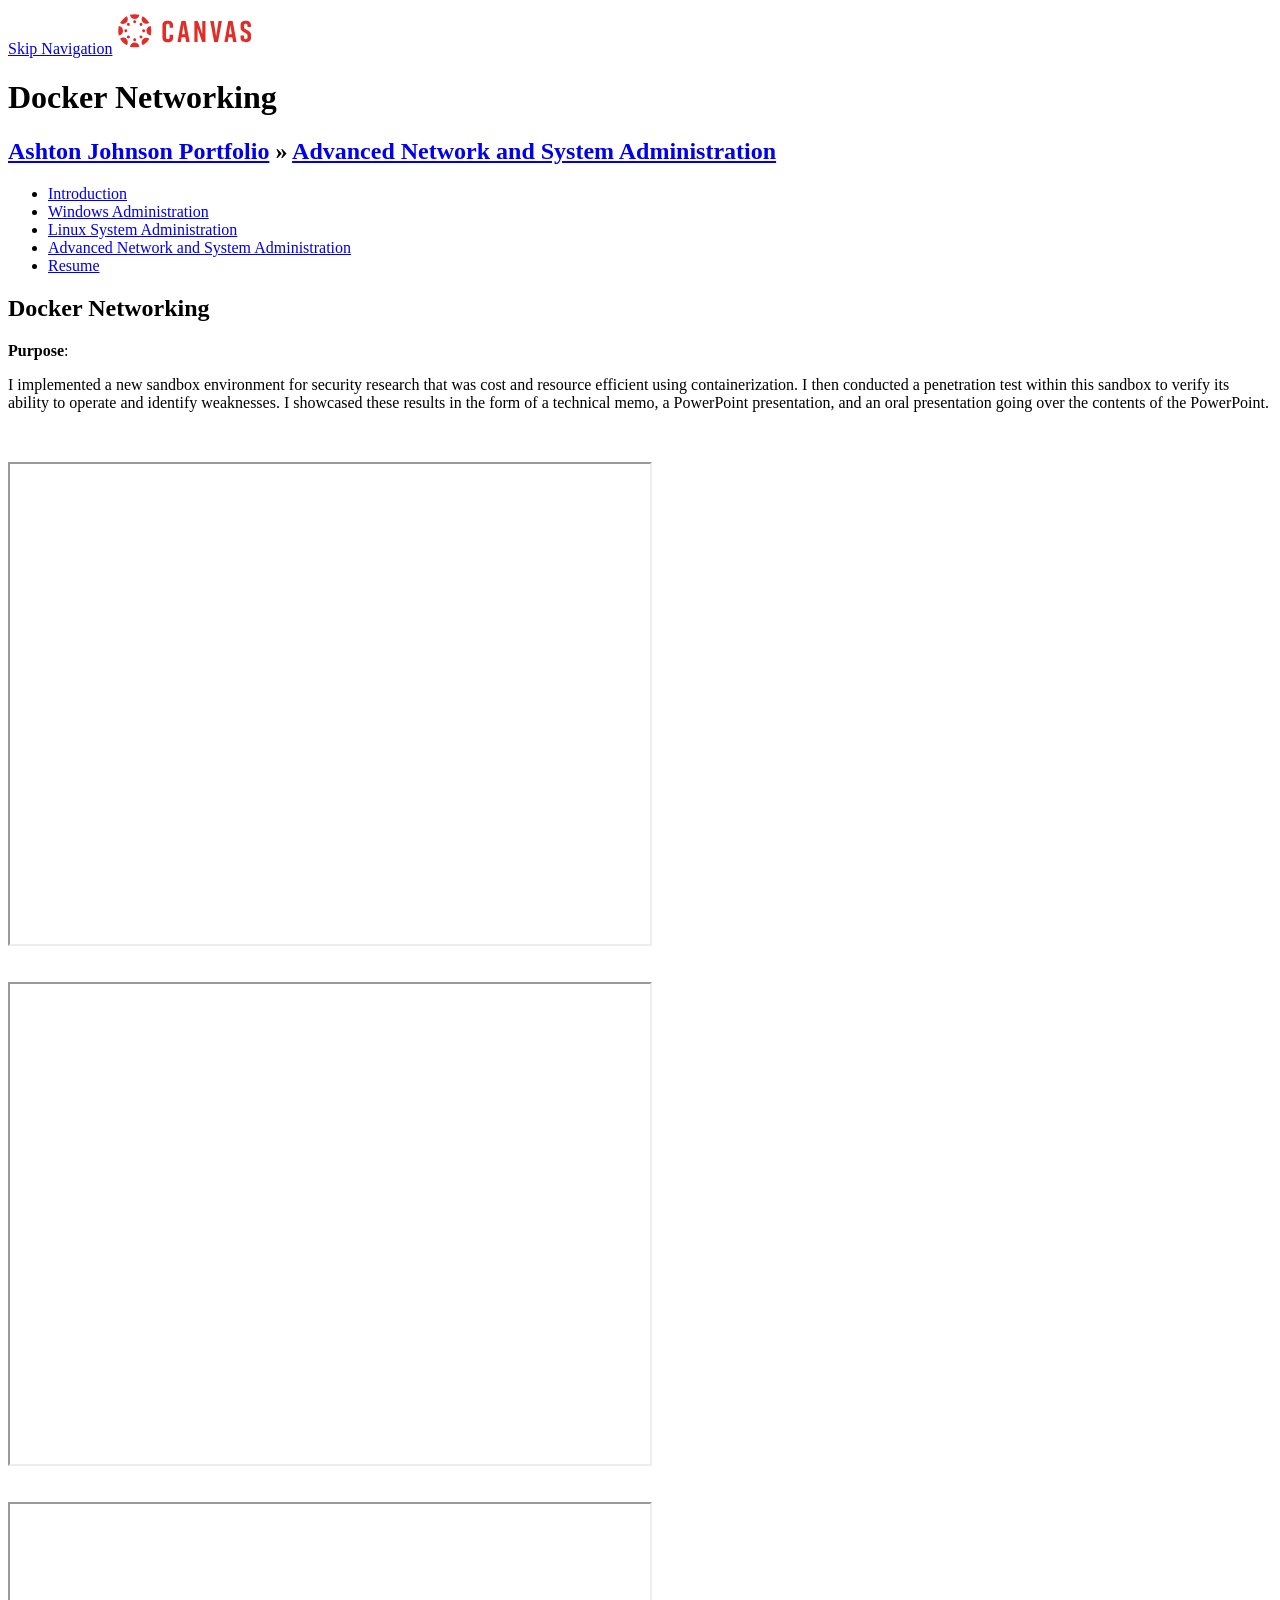
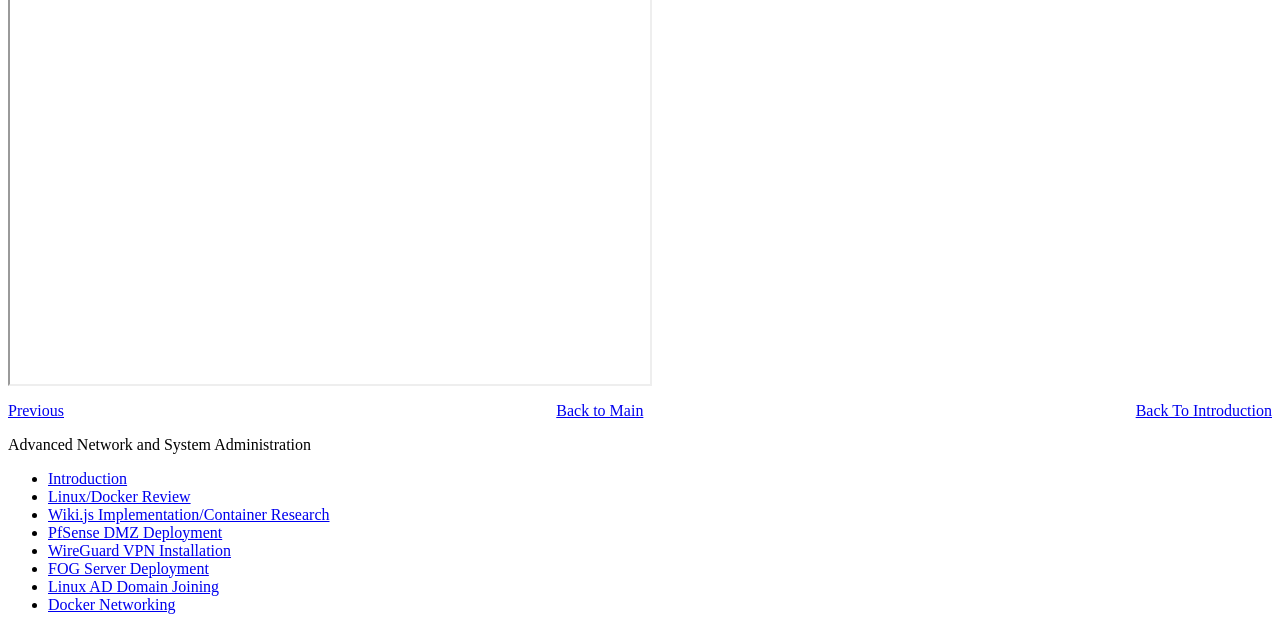
==== advanced-network-and-system-administration_docker-networking.html @ 5aa888a2 "Add files via upload" ====
<!DOCTYPE html PUBLIC "-//W3C//DTD XHTML 1.0 Transitional//EN"
        "http://www.w3.org/TR/xhtml1/DTD/xhtml1-transitional.dtd">
<html xmlns="http://www.w3.org/1999/xhtml">
<head>
  <meta http-equiv="Content-Type" content="text/html;charset=utf-8" />
  <title>Docker Networking -- Ashton Johnson Portfolio</title>
  <link href="eportfolio.css" media="screen" rel="stylesheet" type="text/css" />
</head>
<body>
<div id="container">
  <div id="header">
    <a href="#skip_navigation" id="skip_navigation_link">Skip Navigation</a>
    <a href="http://www.instructure.com" title="Created with Canvas"><img class="logo" src="logo.svg" alt="logo"/></a>
    <h1>Docker Networking</h1>
    <h2><a href="introduction_ashton-johnsons-portfolio.html">Ashton Johnson Portfolio</a> &#187; <a href="advanced-network-and-system-administration_introduction.html">Advanced Network and System Administration</a></h2>
    <div class="clear"></div>
  </div>
  <div class="clear"></div>
  <div id="nav-level2">
    <ul>
      <li class=""><a href="introduction_ashton-johnsons-portfolio.html">Introduction</a></li>
      <li class=""><a href="windows-administration_windows-administration-experience.html">Windows Administration</a></li>
      <li class=""><a href="linux-system-administration_linux-system-administration-experience.html">Linux System Administration</a></li>
      <li class="current"><a href="advanced-network-and-system-administration_introduction.html">Advanced Network and System Administration</a></li>
      <li class=""><a href="resume_ashton-johnsons-resume.html">Resume</a></li>
    </ul>
    <div class="clear"></div>
  </div>
  <div id="content">
    <a name="skip_navigation"></a>
    <h2>Docker Networking</h2>
    <div id="page_content">
        
<div class="section " id="page_section_0">
  <div class="section_content">
        <p><strong><span>Purpose</span></strong><span>:</span></p><p><span>I implemented a new sandbox environment for security research that was cost and resource efficient using containerization. I then conducted a penetration test within this sandbox to verify its ability to operate and identify weaknesses. I showcased these results in the form of a technical memo, a PowerPoint presentation, and an oral presentation going over the contents of the PowerPoint.</span></p><p>&nbsp;</p>
  </div>
</div>

        
<div class="section " id="page_section_1">
  <div class="section_content">
        <iframe src="https://drive.google.com/file/d/1D3HkFU4fW3EckhCeJobUQFJL_qGLh03K/preview" width="640" height="480" allow="autoplay"></iframe><br><br><br><iframe src="https://drive.google.com/file/d/15GFZc38HV2dPOMK_dTvoTQVM6oL67ANn/preview" width="640" height="480" allow="autoplay"></iframe><br><br><br><iframe src="https://drive.google.com/file/d/1cs5l_c2Qc_z8rp94EmbZyrHrqCYe8LTS/preview" width="640" height="480" allow="autoplay"></iframe>
  </div>
</div>

        
<div class="section " id="page_section_2">
  <div class="section_content">
        <p style="text-align: center;"><a style="float: left;" href="https://nku.instructure.com/eportfolios/6986/advanced-network-and-system-administration/linux-ad-domain-joining">Previous</a> <a href="https://nku.instructure.com/eportfolios/6986/introduction">Back to Main</a> <a style="float: right;" href="https://nku.instructure.com/eportfolios/6986/advanced-network-and-system-administration/introduction">Back To Introduction</a></p>
  </div>
</div>

    </div>
  </div>
  <div id="sidebar">
    <div class="section_header">
      Advanced Network and System Administration
    </div>
    <ul id="page_list">
        <li id="page_47881" class="page ">
          <a class="page_url" href="advanced-network-and-system-administration_introduction.html">
            <span class="name">Introduction</span>
          </a>
        </li>
        <li id="page_47882" class="page ">
          <a class="page_url" href="advanced-network-and-system-administration_linux-slash-docker-review.html">
            <span class="name">Linux/Docker Review</span>
          </a>
        </li>
        <li id="page_47883" class="page ">
          <a class="page_url" href="advanced-network-and-system-administration_wiki-dot-js-implementation-slash-container-research.html">
            <span class="name">Wiki.js Implementation/Container Research</span>
          </a>
        </li>
        <li id="page_47884" class="page ">
          <a class="page_url" href="advanced-network-and-system-administration_pfsense-dmz-deployment.html">
            <span class="name">PfSense DMZ Deployment</span>
          </a>
        </li>
        <li id="page_47885" class="page ">
          <a class="page_url" href="advanced-network-and-system-administration_wireguard-vpn-installation.html">
            <span class="name">WireGuard VPN Installation</span>
          </a>
        </li>
        <li id="page_47886" class="page ">
          <a class="page_url" href="advanced-network-and-system-administration_fog-server-deployment.html">
            <span class="name">FOG Server Deployment</span>
          </a>
        </li>
        <li id="page_47887" class="page ">
          <a class="page_url" href="advanced-network-and-system-administration_linux-ad-domain-joining.html">
            <span class="name">Linux AD Domain Joining</span>
          </a>
        </li>
        <li id="page_47888" class="page current">
          <a class="page_url" href="advanced-network-and-system-administration_docker-networking.html">
            <span class="name">Docker Networking</span>
          </a>
        </li>
    </ul>
  </div>
</div>


</body>
</html>
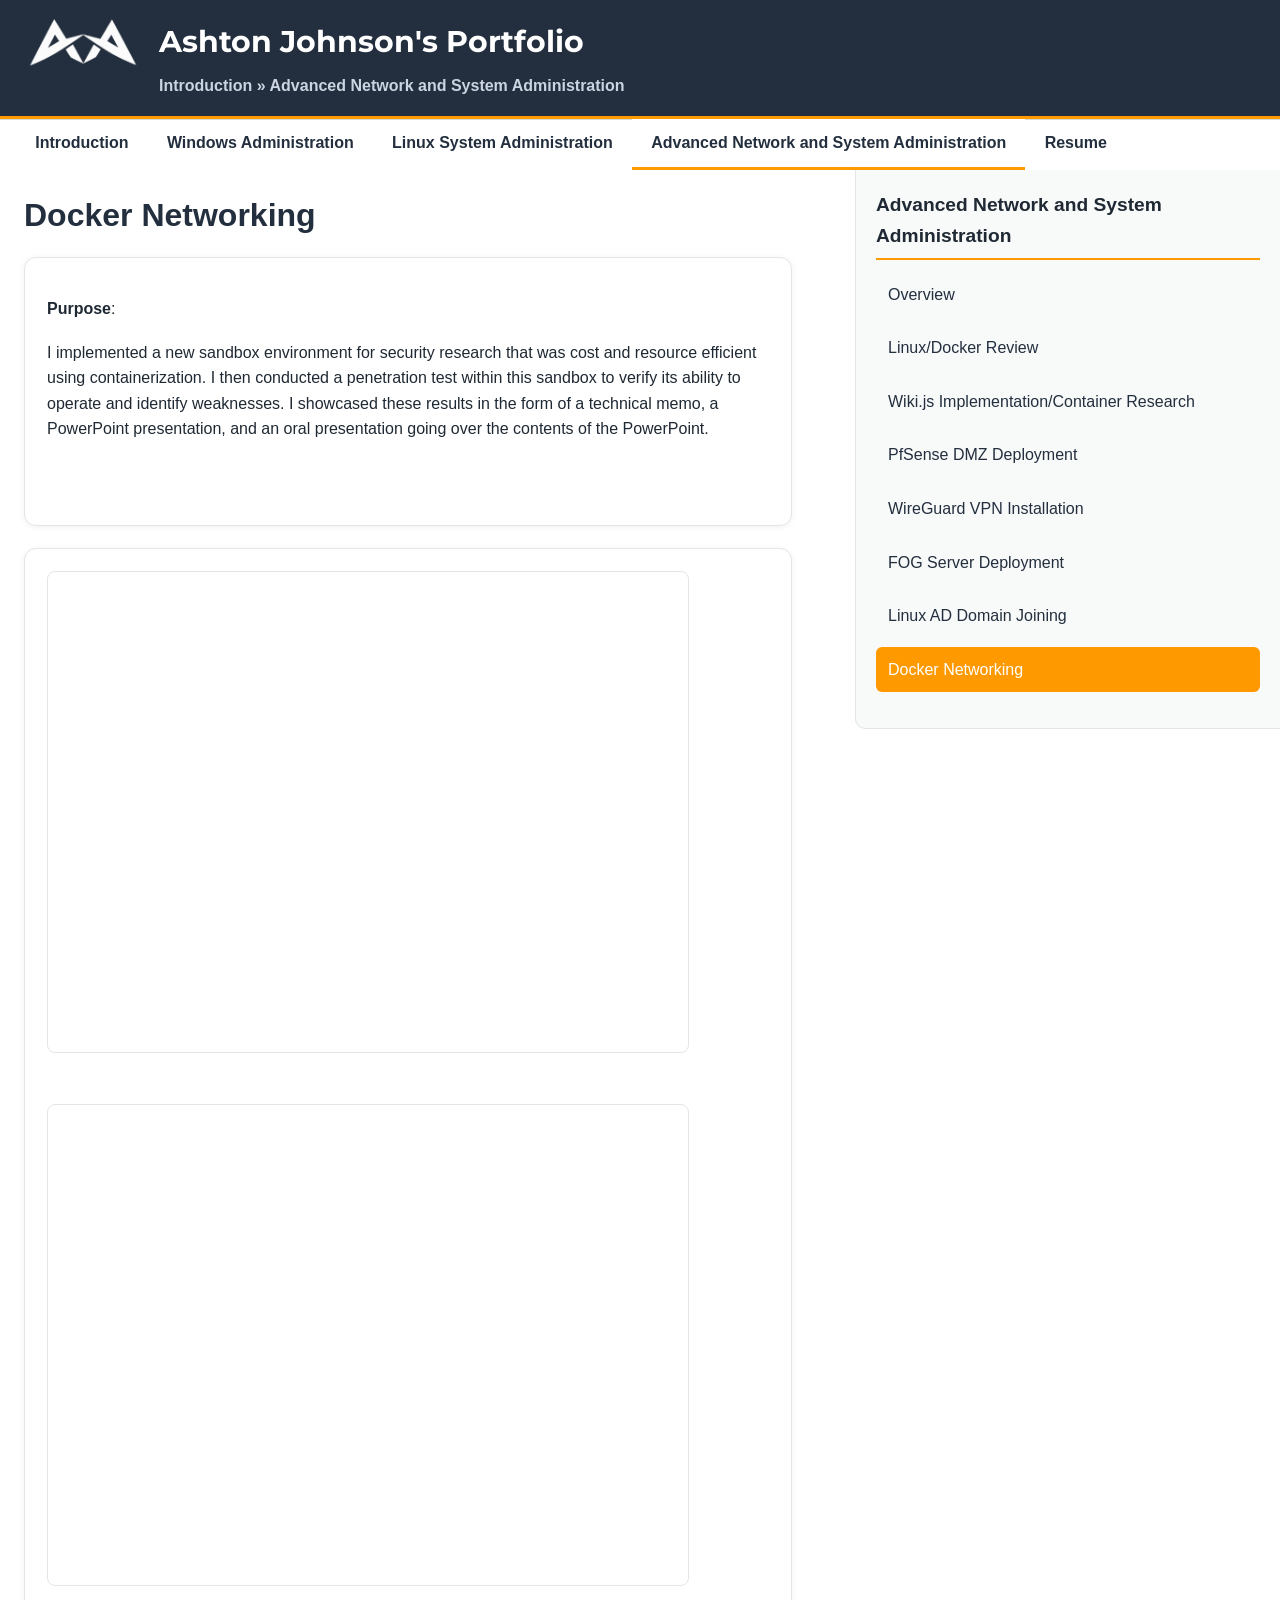
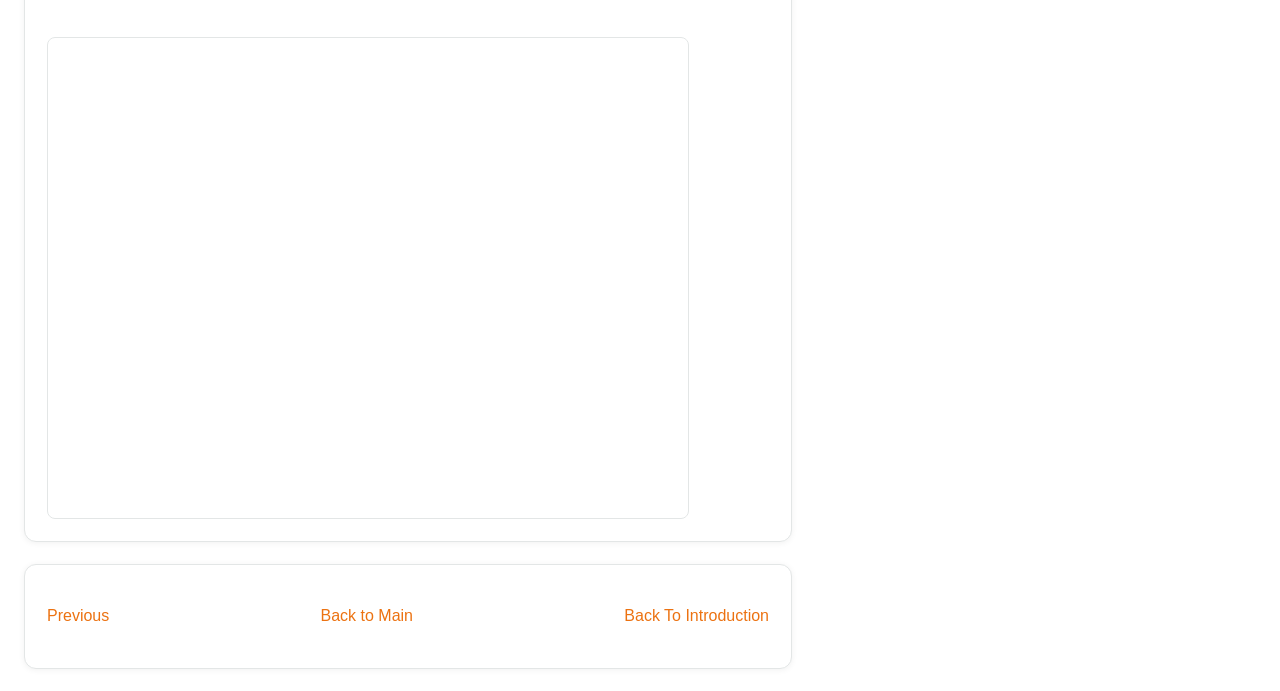
==== commit 7e70af58: "Add files via upload" ====
--- a/advanced-network-and-system-administration_docker-networking.html
+++ b/advanced-network-and-system-administration_docker-networking.html
@@ -4,16 +4,16 @@
 <html xmlns="http://www.w3.org/1999/xhtml">
 <head>
   <meta http-equiv="Content-Type" content="text/html;charset=utf-8" />
-  <title>Docker Networking -- Ashton Johnson Portfolio</title>
+  <title>Introduction -- Ashton Johnson Portfolio</title>
   <link href="eportfolio.css" media="screen" rel="stylesheet" type="text/css" />
+  <link href="https://fonts.googleapis.com/css2?family=Montserrat:wght@400;600;700&display=swap" rel="stylesheet">
 </head>
 <body>
 <div id="container">
   <div id="header">
-    <a href="#skip_navigation" id="skip_navigation_link">Skip Navigation</a>
-    <a href="http://www.instructure.com" title="Created with Canvas"><img class="logo" src="logo.svg" alt="logo"/></a>
-    <h1>Docker Networking</h1>
-    <h2><a href="introduction_ashton-johnsons-portfolio.html">Ashton Johnson Portfolio</a> &#187; <a href="advanced-network-and-system-administration_introduction.html">Advanced Network and System Administration</a></h2>
+    <a href="index.html" title="Created by Ashton Johnson"><img class="logo" src="logo.PNG" alt="logo"/></a>
+    <h1 style="font-family: 'Montserrat', sans-serif;">Ashton Johnson&#39;s Portfolio</h1>
+    <h2><a href="index.html">Introduction</a> &#187; <a href="advanced-network-and-system-administration_introduction.html">Advanced Network and System Administration</a></h2>
     <div class="clear"></div>
   </div>
   <div class="clear"></div>
@@ -61,7 +61,7 @@
     <ul id="page_list">
         <li id="page_47881" class="page ">
           <a class="page_url" href="advanced-network-and-system-administration_introduction.html">
-            <span class="name">Introduction</span>
+            <span class="name">Overview</span>
           </a>
         </li>
         <li id="page_47882" class="page ">
--- a/eportfolio.css
+++ b/eportfolio.css
@@ -0,0 +1,195 @@
+/* AWS-style portfolio theme with corrected layout spacing */
+
+html,
+body {
+  background: #ffffff;
+  margin: 0;
+  padding: 0;
+  color: #1f2933;
+  font: 16px/1.6 Arial, sans-serif;
+}
+
+a {
+  color: #ec7211;
+  text-decoration: none;
+  transition: color 0.2s ease;
+}
+
+a:hover,
+a:focus {
+  color: #c45500;
+  text-decoration: underline;
+}
+
+img {
+  max-width: 100%;
+  height: auto;
+}
+
+iframe {
+  max-width: 100%;
+  border: 1px solid #e3e6e6;
+  border-radius: 8px;
+}
+
+#container {
+  width: 100%;
+  min-width: 900px;
+}
+
+/* HEADER */
+
+#header {
+  color: #ffffff;
+  background-color: #232f3e;
+  padding: 18px 24px;
+  border-bottom: 3px solid #ff9900;
+}
+
+#header .logo {
+  float: left;
+  margin-right: 15px;
+  height: 80px;
+  margin-top: -15px;
+}
+
+#header .logo img {
+  height: 80px;
+  width: auto;
+  display: block;
+}
+
+#header h1 {
+  margin: 0;
+  font-size: 1.9em;
+  font-weight: 700;
+}
+
+#header h2 {
+  margin: 6px 0 0 0;
+  font-size: 1em;
+  color: #cbd5e1;
+  padding-left: 58px;
+}
+
+#header h2 a {
+  color: #cbd5e1;
+}
+/* NAV */
+
+#nav-level2 {
+  background-color: #f2f3f3;
+  border-bottom: 1px solid #d5dbdb;
+  padding-left: 1em;
+}
+
+#nav-level2 ul {
+  margin: 0;
+  padding: 0;
+}
+
+#nav-level2 li {
+  float: left;
+  list-style-type: none;
+  padding: 0.7em 1.2em;
+}
+
+#nav-level2 a {
+  color: #232f3e;
+  font-weight: 600;
+}
+
+#nav-level2 li.current {
+  background: #ffffff;
+  border-bottom: 3px solid #ff9900;
+}
+
+#nav-level2 li:hover {
+  background: #eaecec;
+}
+
+/* MAIN CONTENT */
+
+#content {
+  clear: left;
+  float: left;
+  width: 60%;
+  margin-left: 24px;
+  padding-top: 20px;
+}
+
+/* HEADINGS */
+
+#content h2 {
+  font-size: 2em;
+  color: #232f3e;
+  margin-top: 0;
+  margin-bottom: 0.5em;
+}
+
+#content h3 {
+  font-size: 1.4em;
+  color: #232f3e;
+}
+
+#content p {
+  margin-bottom: 1.1em;
+}
+
+/* PROJECT SECTIONS */
+
+#page_content .section {
+  background: #ffffff;
+  border: 1px solid #e3e6e6;
+  border-radius: 12px;
+  padding: 22px;
+  margin-bottom: 22px;
+  box-shadow: 0 1px 6px rgba(0,0,0,0.06);
+}
+
+/* SIDEBAR */
+
+#sidebar {
+  float: right;
+  width: 30%;
+  background: #f8f9f9;
+  border: 1px solid #e3e6e6;
+  border-top-width: 0;
+  border-right-width: 0;
+  padding: 20px;
+  border-bottom-left-radius: 10px;
+}
+
+#sidebar .section_header {
+  font-size: 1.2em;
+  font-weight: bold;
+  border-bottom: 2px solid #ff9900;
+  padding-bottom: 6px;
+  margin-bottom: 12px;
+}
+
+#sidebar #page_list {
+  list-style: none;
+  padding-left: 0;
+  margin-top: 10px;
+}
+
+#sidebar #page_list .page {
+  margin-bottom: 8px;
+}
+
+#sidebar #page_list .page a {
+  display: block;
+  padding: 10px 12px;
+  border-radius: 6px;
+  color: #232f3e;
+}
+
+#sidebar #page_list .page.current a {
+  background: #ff9900;
+  color: #ffffff;
+}
+
+#sidebar #page_list .page a:hover {
+  background: #ffe0b2;
+}
